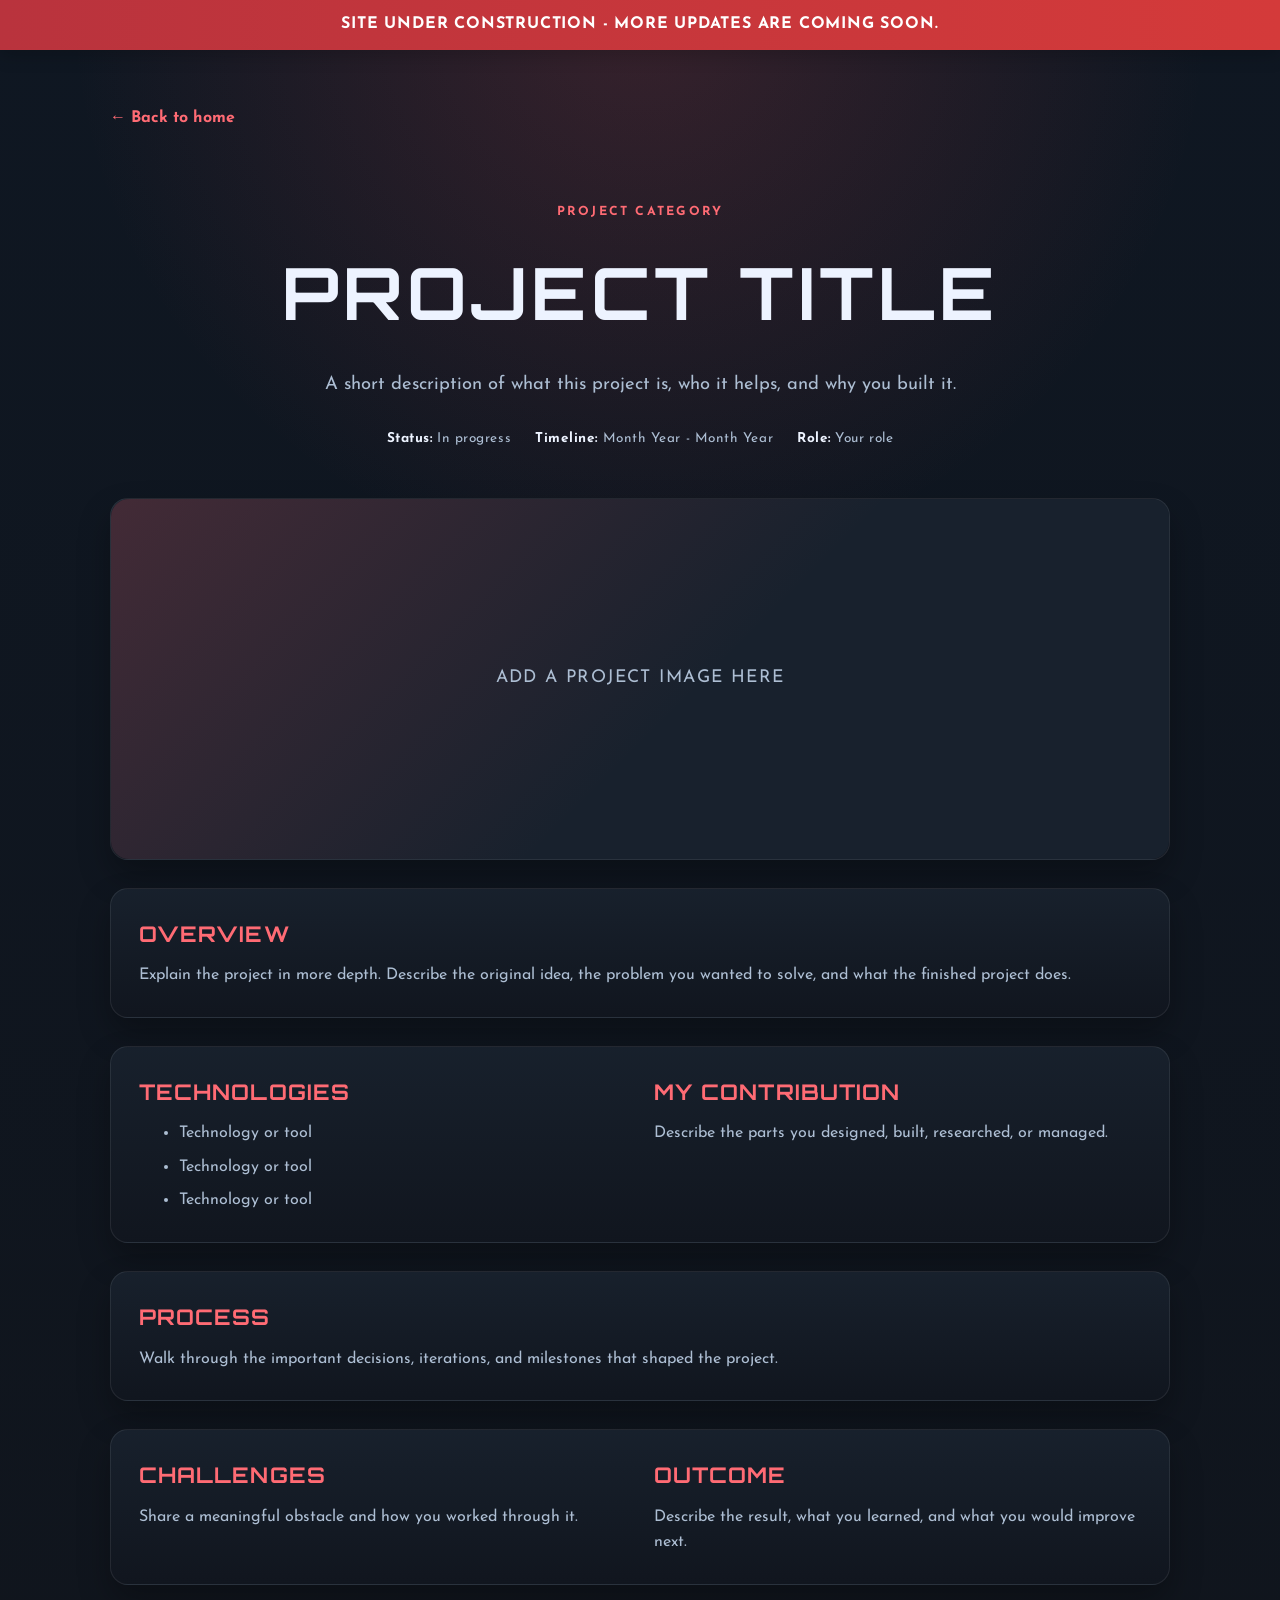
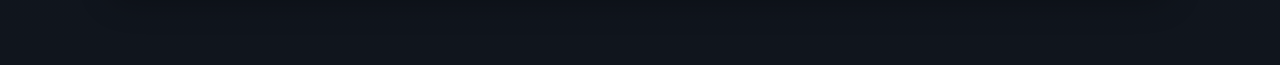
==== projects/project-template.html @ 4d33ea9c "restructure projects, and implement project specific pages. Add first project" ====
<!DOCTYPE html>
<html lang="en">
  <head>
    <meta charset="UTF-8" />
    <meta name="viewport" content="width=device-width, initial-scale=1.0" />
    <title>Project Title | Mitchell Mai</title>
    <link rel="preconnect" href="https://fonts.googleapis.com" />
    <link rel="preconnect" href="https://fonts.gstatic.com" crossorigin />
    <link href="https://fonts.googleapis.com/css2?family=Josefin+Sans:wght@400;500;600;700&family=Orbitron:wght@400;500;600;700&display=swap" rel="stylesheet" />
    <link rel="stylesheet" href="../styles.css" />
  </head>
  <body>
    <div class="construction-banner">
      <strong>Site under construction</strong> - more updates are coming soon.
    </div>

    <main class="container project-page">
      <a class="back-link" href="../index.html">&larr; Back to home</a>

      <header class="project-hero">
        <p class="eyebrow">Project Category</p>
        <h1>Project Title</h1>
        <p class="project-summary">A short description of what this project is, who it helps, and why you built it.</p>
        <div class="project-meta">
          <span><strong>Status:</strong> In progress</span>
          <span><strong>Timeline:</strong> Month Year - Month Year</span>
          <span><strong>Role:</strong> Your role</span>
        </div>
      </header>

      <div class="project-content">
        <section class="project-feature" aria-label="Project feature image">
          <div class="project-feature-placeholder">Add a project image here</div>
        </section>

        <section class="project-section">
          <h2>Overview</h2>
          <p>Explain the project in more depth. Describe the original idea, the problem you wanted to solve, and what the finished project does.</p>
        </section>

        <section class="project-section project-two-column">
          <div>
            <h2>Technologies</h2>
            <ul>
              <li>Technology or tool</li>
              <li>Technology or tool</li>
              <li>Technology or tool</li>
            </ul>
          </div>
          <div>
            <h2>My Contribution</h2>
            <p>Describe the parts you designed, built, researched, or managed.</p>
          </div>
        </section>

        <section class="project-section">
          <h2>Process</h2>
          <p>Walk through the important decisions, iterations, and milestones that shaped the project.</p>
        </section>

        <section class="project-section project-two-column">
          <div>
            <h2>Challenges</h2>
            <p>Share a meaningful obstacle and how you worked through it.</p>
          </div>
          <div>
            <h2>Outcome</h2>
            <p>Describe the result, what you learned, and what you would improve next.</p>
          </div>
        </section>
      </div>
    </main>
  </body>
</html>
---- styles.css ----
:root {
  --bg: #10151d;
  --bg-soft: #18212d;
  --panel: rgba(24, 33, 45, 0.9);
  --panel-border: rgba(255, 255, 255, 0.08);
  --text: #edf3ff;
  --muted: #adbed3;
  --accent: #db4d57;
  --accent-strong: #ff6b74;
  --shadow: rgba(0, 0, 0, 0.28);
}

* {
  box-sizing: border-box;
}

html {
  scroll-behavior: smooth;
}

body {
  margin: 0;
  background:
    radial-gradient(circle at top, rgba(219, 77, 87, 0.2), transparent 32%),
    linear-gradient(180deg, #0f1722 0%, #10151d 100%);
  color: var(--text);
  font-family: 'Josefin Sans', sans-serif;
  line-height: 1.6;
}

img {
  max-width: 100%;
}

.construction-banner {
  position: sticky;
  top: 0;
  z-index: 1000;
  width: 100%;
  background: linear-gradient(90deg, #b9333d, #d43a3a);
  color: #fff;
  text-align: center;
  padding: 12px 16px;
  font-weight: 700;
  letter-spacing: 0.05em;
  text-transform: uppercase;
  box-shadow: 0 6px 18px rgba(0, 0, 0, 0.18);
}

.container {
  width: min(1280px, calc(100% - 48px));
  margin: 0 auto;
  padding: 56px 0 80px;
}

.title {
  margin-top: 30px;
  margin-bottom: 32px;
  text-align: center;
}

.profile-photo-wrap {
  display: flex;
  justify-content: center;
  margin-bottom: 18px;
}

.profile-photo {
  width: 180px;
  height: 180px;
  object-fit: cover;
  border-radius: 50%;
  border: 3px solid rgba(255, 255, 255, 0.12);
  box-shadow: 0 18px 32px rgba(0, 0, 0, 0.25);
}

.eyebrow {
  margin: 0 0 12px;
  color: var(--accent-strong);
  text-transform: uppercase;
  font-size: 0.78rem;
  letter-spacing: 0.18em;
  font-weight: 700;
  text-align: center;
}

.title h1,
.title h2,
.section-heading h3,
.education-card h4 {
  font-family: 'Orbitron', sans-serif;
}

.title h1 {
  margin: 0;
  font-size: clamp(2.5rem, 7vw, 5rem);
  letter-spacing: 0.08em;
  text-transform: uppercase;
  text-align: center;
}

.title h2 {
  margin: 14px 0 18px;
  font-size: clamp(1.0rem, 2.5vw, 1.6rem);
  color: var(--muted);
  font-weight: 500;
  letter-spacing: 0.08em;
  text-transform: uppercase;
  text-align: center;
}

.title a {
  color: var(--accent-strong);
  text-decoration: none;
  font-size: 1.3rem;
  font-weight: 700;
  transition: color 0.2s ease, opacity 0.2s ease;
  display: inline-block;
  text-align: center;
}

.title a:hover {
  color: #fff;
}

.title hr {
  width: min(520px, 75%);
  margin: 28px auto 0;
  border: 0;
  border-top: 2px solid rgba(255, 255, 255, 0.18);
}

.education-section,
.employment-section,
.arts-section {
  margin-top: 40px;
}
.projects-section {
  margin-top: 40px;
}

.section-heading {
  text-align: center;
  margin-bottom: 28px;
}

.section-kicker {
  display: inline-block;
  margin-bottom: 8px;
  color: var(--accent-strong);
  text-transform: uppercase;
  font-size: 0.75rem;
  font-weight: 700;
  letter-spacing: 0.12em;
}

.section-heading h3 {
  margin: 0;
  font-size: clamp(1.8rem, 4vw, 2.8rem);
  letter-spacing: 0.06em;
  text-transform: uppercase;
}

.education-grid {
  display: grid;
  grid-template-columns: repeat(auto-fit, minmax(360px, 1fr));
  gap: 24px;
}

.education-card,
.experience-card,
.arts-card,
.projects-card {
  background: linear-gradient(180deg, rgba(24,33,45,0.98), rgba(17,22,31,0.98));
  border: 1px solid var(--panel-border);
  border-radius: 18px;
  padding: 24px 22px;
  box-shadow: 0 16px 32px var(--shadow);
}

.education-meta {
  display: flex;
  flex-wrap: wrap;
  justify-content: space-between;
  gap: 8px 16px;
  margin-bottom: 12px;
  color: var(--muted);
  font-size: 0.8rem;
  letter-spacing: 0.08em;
  text-transform: uppercase;
}

.school,
.company-name {
  color: var(--text);
  font-weight: 700;
}

.education-card h4,
.experience-card h4,
.arts-card h4,
.projects-card h4 {
  margin: 0 0 12px;
  font-size: 1.15rem;
  color: var(--accent-strong);
}

.education-card ul,
.experience-card ul {
  margin: 0;
  padding-left: 18px;
  color: var(--text);
}

.education-card li + li,
.experience-card li + li {
  margin-top: 8px;
}

.date-range {
  margin: 0 0 10px;
  color: var(--muted);
  font-weight: 600;
}

.employment-list {
  display: grid;
  gap: 24px;
  grid-template-columns: 1fr;
}

.arts-grid {
  display: grid;
  grid-template-columns: repeat(auto-fit, minmax(320px, 1fr));
  gap: 24px;
  max-width: 1350px;
  margin: 0 auto;
}

.arts-card {
  overflow: hidden;
  padding: 0;
  min-height: 480px;
}

.arts-image {
  display: block;
  width: 100%;
  height: 380px;
  object-fit: cover;
}

.arts-card.zoom-out .arts-image {
  transform: scale(.7);
  transform-origin: center;
}

.arts-card-body {
  padding: 20px 22px 24px;
}

.arts-card p {
  margin: 0;
  color: var(--muted);
  line-height: 1.7;
}

.experience-header {
  display: flex;
  justify-content: space-between;
  align-items: flex-start;
  gap: 16px;
  margin-bottom: 14px;
}

.company-name {
  margin: 0;
  font-size: 0.9rem;
  letter-spacing: 0.04em;
}

.experience-date {
  white-space: nowrap;
  color: var(--muted);
  font-size: 0.8rem;
  letter-spacing: 0.08em;
  text-transform: uppercase;
}

.projects-grid {
  display: grid;
  grid-template-columns: repeat(2, minmax(0, 1fr));
  gap: 24px;
  max-width: 1350px;
  margin: 0 auto;
}

.projects-card {
  overflow: hidden;
  padding: 0;
  min-height: 480px;
}

.project-link {
  display: block;
  color: inherit;
  text-decoration: none;
  transition: transform 0.2s ease, border-color 0.2s ease;
}

.project-link:hover,
.project-link:focus-visible {
  transform: translateY(-6px);
  border-color: var(--accent-strong);
}

.projects-card-placeholder {
  display: grid;
  place-items: center;
  height: 380px;
  background:
    linear-gradient(135deg, rgba(219, 77, 87, 0.22), transparent 55%),
    var(--bg-soft);
  color: var(--accent-strong);
  font-family: 'Orbitron', sans-serif;
  font-size: 5rem;
  font-weight: 400;
}

.projects-image {
  display: block;
  width: 100%;
  height: 380px;
  object-fit: cover;
}

.projects-card.zoom-out .projects-image {
  transform: scale(.7);
  transform-origin: center;
}

.projects-card-body {
  padding: 20px 22px 24px;
}

.projects-card p {
  margin: 0;
  color: var(--muted);
  line-height: 1.7;
}

.project-link-label {
  display: inline-block;
  margin-top: 16px;
  color: var(--accent-strong);
  font-weight: 700;
  letter-spacing: 0.06em;
  text-transform: uppercase;
  font-size: 0.8rem;
}

.project-page {
  max-width: 1060px;
}

.back-link {
  display: inline-block;
  color: var(--accent-strong);
  font-weight: 700;
  text-decoration: none;
  transition: color 0.2s ease;
}

.back-link:hover,
.back-link:focus-visible {
  color: var(--text);
}

.project-hero {
  padding: 72px 0 48px;
  text-align: center;
}

.project-hero h1 {
  margin: 0;
  font-family: 'Orbitron', sans-serif;
  font-size: clamp(2.2rem, 6vw, 4.5rem);
  letter-spacing: 0.06em;
  text-transform: uppercase;
}

.project-summary {
  max-width: 680px;
  margin: 20px auto 28px;
  color: var(--muted);
  font-size: 1.15rem;
}

.project-meta {
  display: flex;
  flex-wrap: wrap;
  justify-content: center;
  gap: 10px 24px;
  color: var(--muted);
  font-size: 0.85rem;
  letter-spacing: 0.04em;
}

.project-meta strong {
  color: var(--text);
}

.project-content {
  display: grid;
  gap: 28px;
}

.project-feature,
.project-section {
  background: linear-gradient(180deg, rgba(24,33,45,0.98), rgba(17,22,31,0.98));
  border: 1px solid var(--panel-border);
  border-radius: 18px;
  box-shadow: 0 16px 32px var(--shadow);
}

.project-feature-placeholder {
  display: grid;
  min-height: 360px;
  place-items: center;
  padding: 24px;
  background:
    linear-gradient(135deg, rgba(219, 77, 87, 0.22), transparent 55%),
    var(--bg-soft);
  border-radius: 18px;
  color: var(--muted);
  font-size: 1.1rem;
  letter-spacing: 0.08em;
  text-align: center;
  text-transform: uppercase;
}

.project-section {
  padding: 28px;
}

.project-section h2 {
  margin: 0 0 12px;
  color: var(--accent-strong);
  font-family: 'Orbitron', sans-serif;
  font-size: 1.35rem;
  letter-spacing: 0.05em;
  text-transform: uppercase;
}

.project-section p,
.project-section ul {
  margin: 0;
}

.project-section p,
.project-section li {
  color: var(--muted);
}

.project-section li + li {
  margin-top: 8px;
}

.project-two-column {
  display: grid;
  grid-template-columns: repeat(2, minmax(0, 1fr));
  gap: 28px;
}

@media (max-width: 640px) {
  .container {
    width: min(100% - 20px, 1100px);
    padding-top: 36px;
  }

  .title {
    margin-top: 12px;
  }

  .education-card,
  .experience-card {
    padding: 20px 18px;
  }

  .education-meta,
  .experience-header {
    flex-direction: column;
    align-items: flex-start;
  }

  .experience-date {
    white-space: normal;
  }

  .projects-grid {
    grid-template-columns: 1fr;
  }

  .project-hero {
    padding: 52px 0 36px;
  }

  .project-section {
    padding: 22px 18px;
  }

  .project-two-column {
    grid-template-columns: 1fr;
  }
}
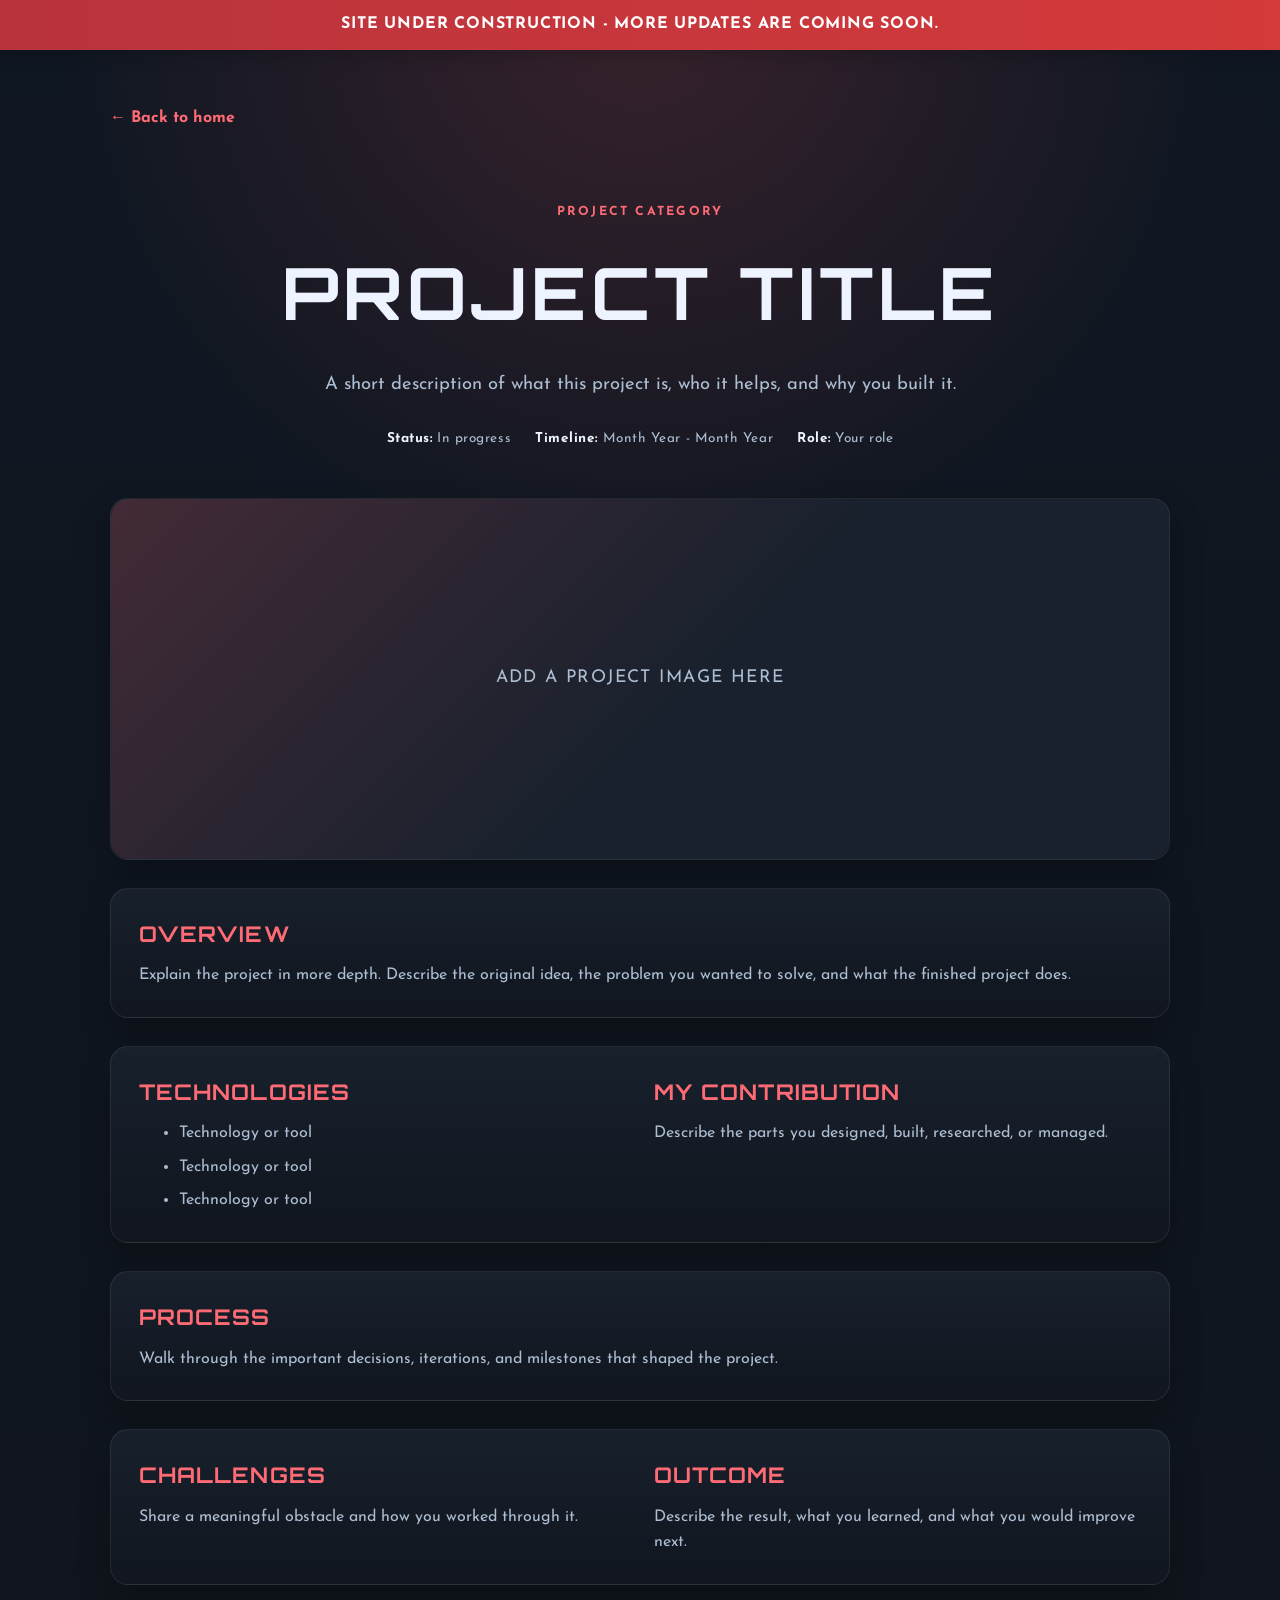
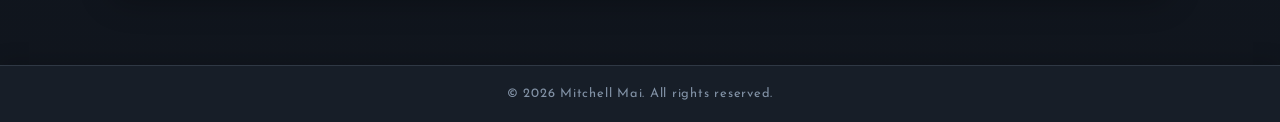
==== commit ad6dab61: "add copyright banner" ====
--- a/projects/project-template.html
+++ b/projects/project-template.html
@@ -70,5 +70,9 @@
         </section>
       </div>
     </main>
+
+    <footer class="copyright-banner">
+      &copy; 2026 Mitchell Mai. All rights reserved.
+    </footer>
   </body>
 </html>
--- a/styles.css
+++ b/styles.css
@@ -47,6 +47,18 @@
   box-shadow: 0 6px 18px rgba(0, 0, 0, 0.18);
 }
 
+.copyright-banner {
+  width: 100%;
+  background: #171e28;
+  border-top: 1px solid rgba(173, 190, 211, 0.16);
+  color: #8292a6;
+  padding: 18px 16px;
+  text-align: center;
+  font-size: 0.8rem;
+  letter-spacing: 0.06em;
+  box-shadow: 0 -6px 18px rgba(0, 0, 0, 0.12);
+}
+
 .container {
   width: min(1280px, calc(100% - 48px));
   margin: 0 auto;
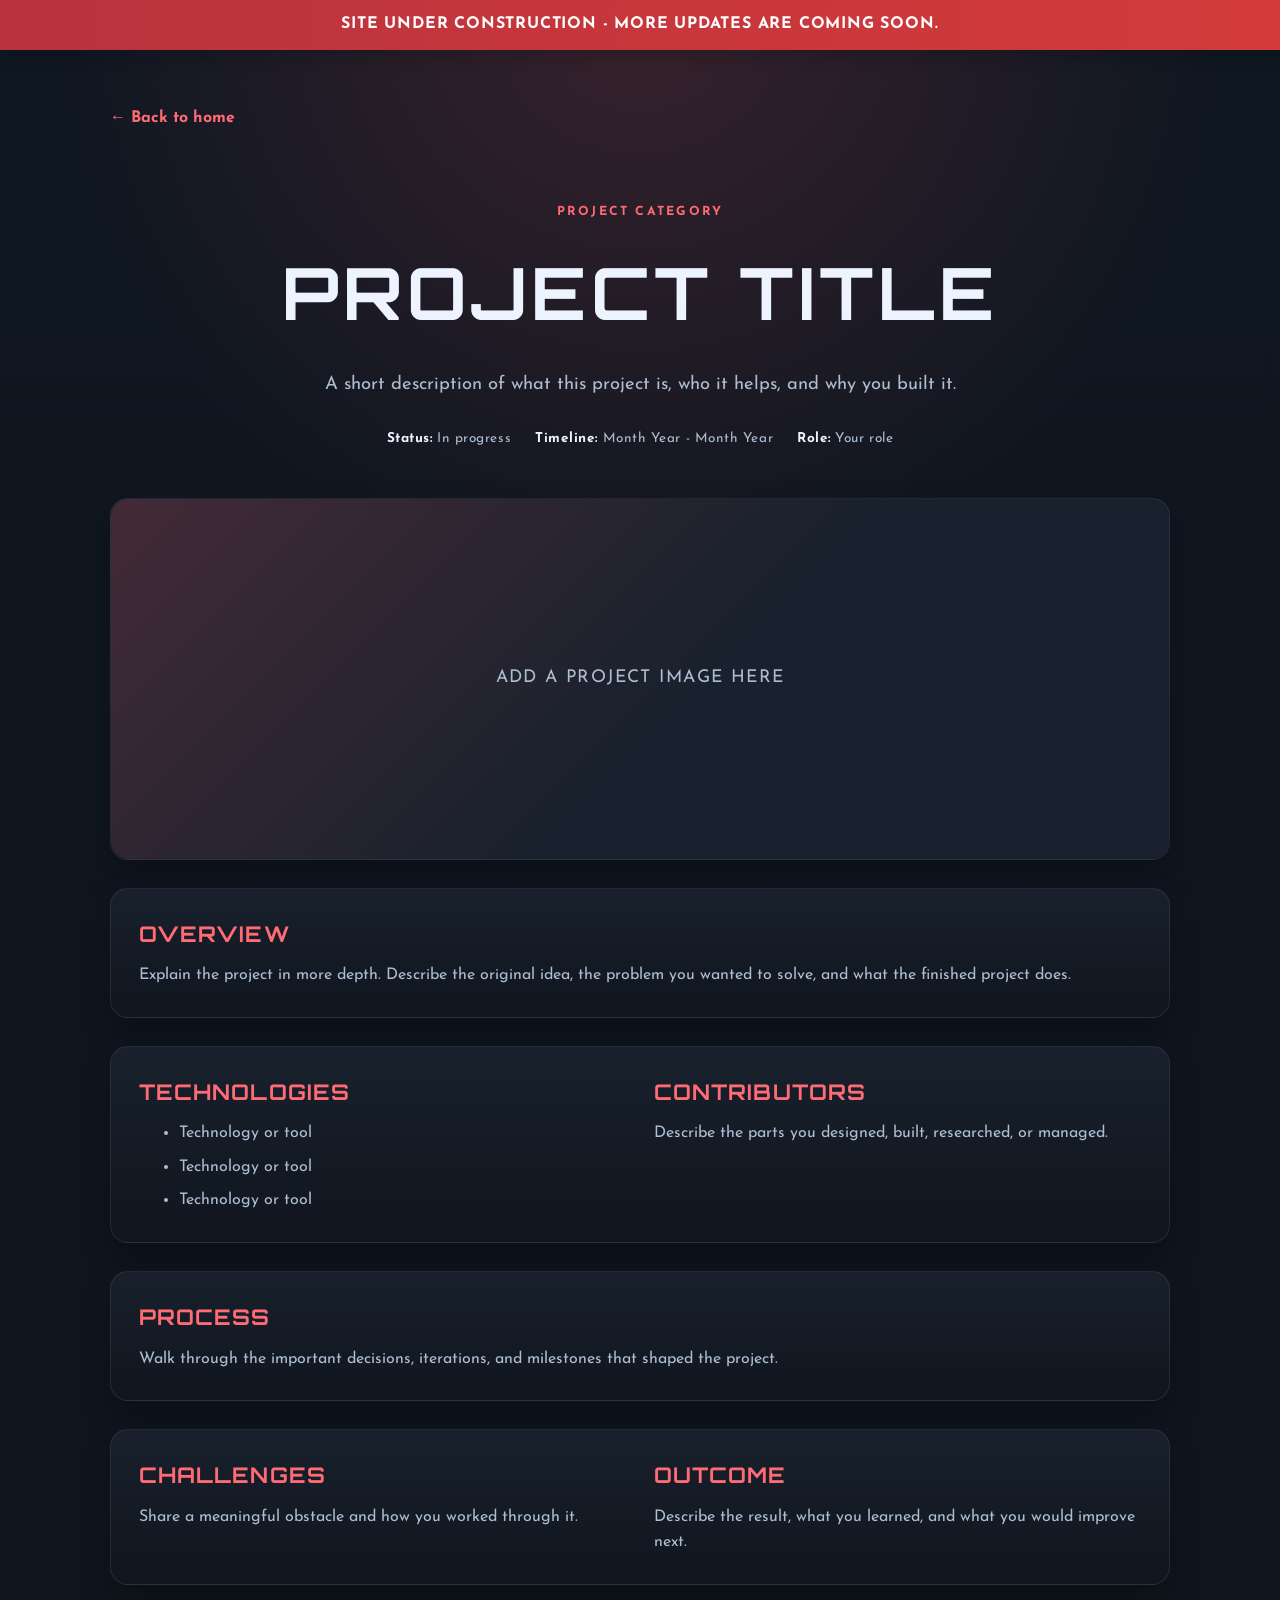
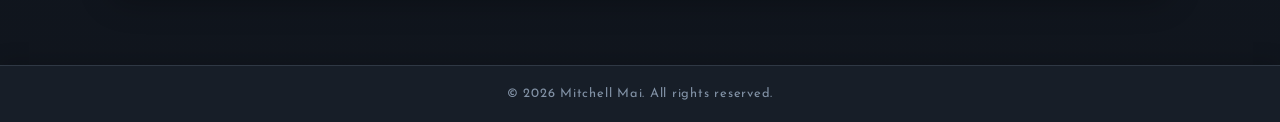
==== commit 73a471c9: "update contributors" ====
--- a/projects/project-template.html
+++ b/projects/project-template.html
@@ -48,7 +48,7 @@
             </ul>
           </div>
           <div>
-            <h2>My Contribution</h2>
+            <h2>Contributors</h2>
             <p>Describe the parts you designed, built, researched, or managed.</p>
           </div>
         </section>
